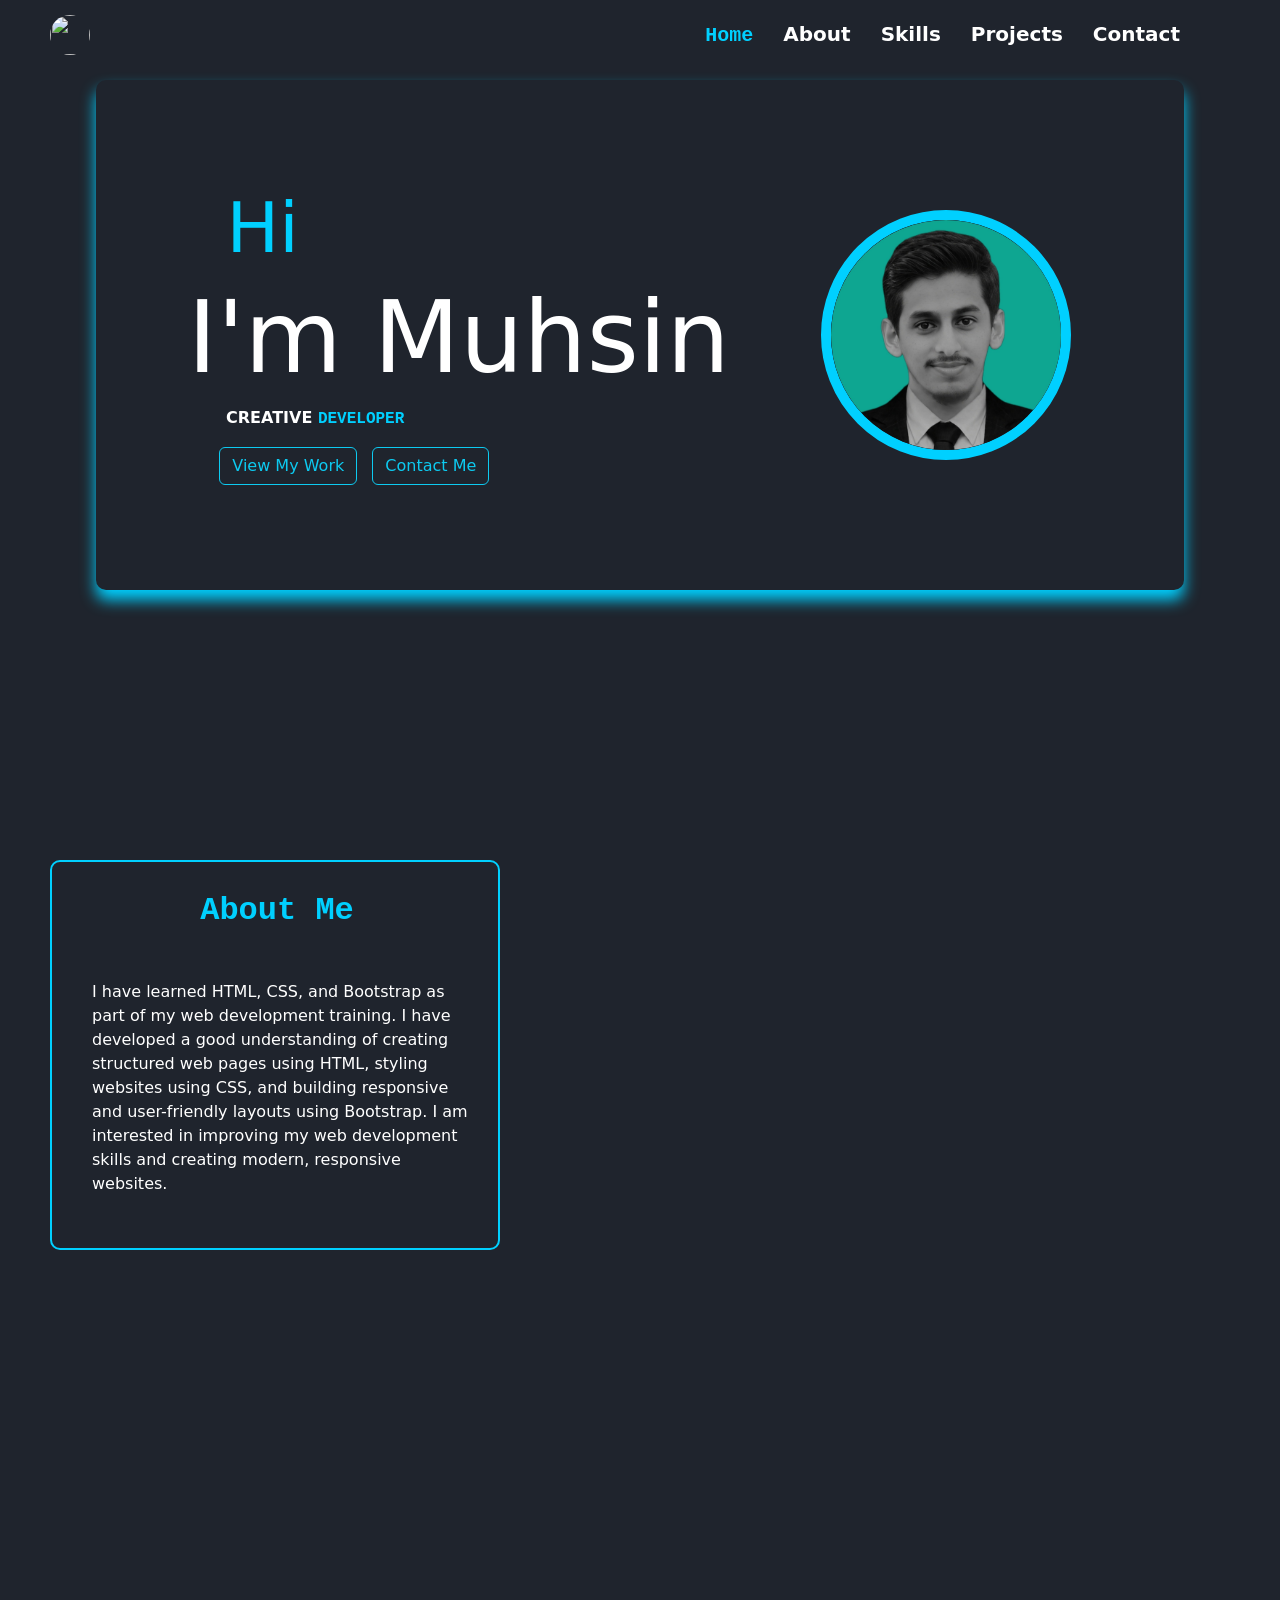
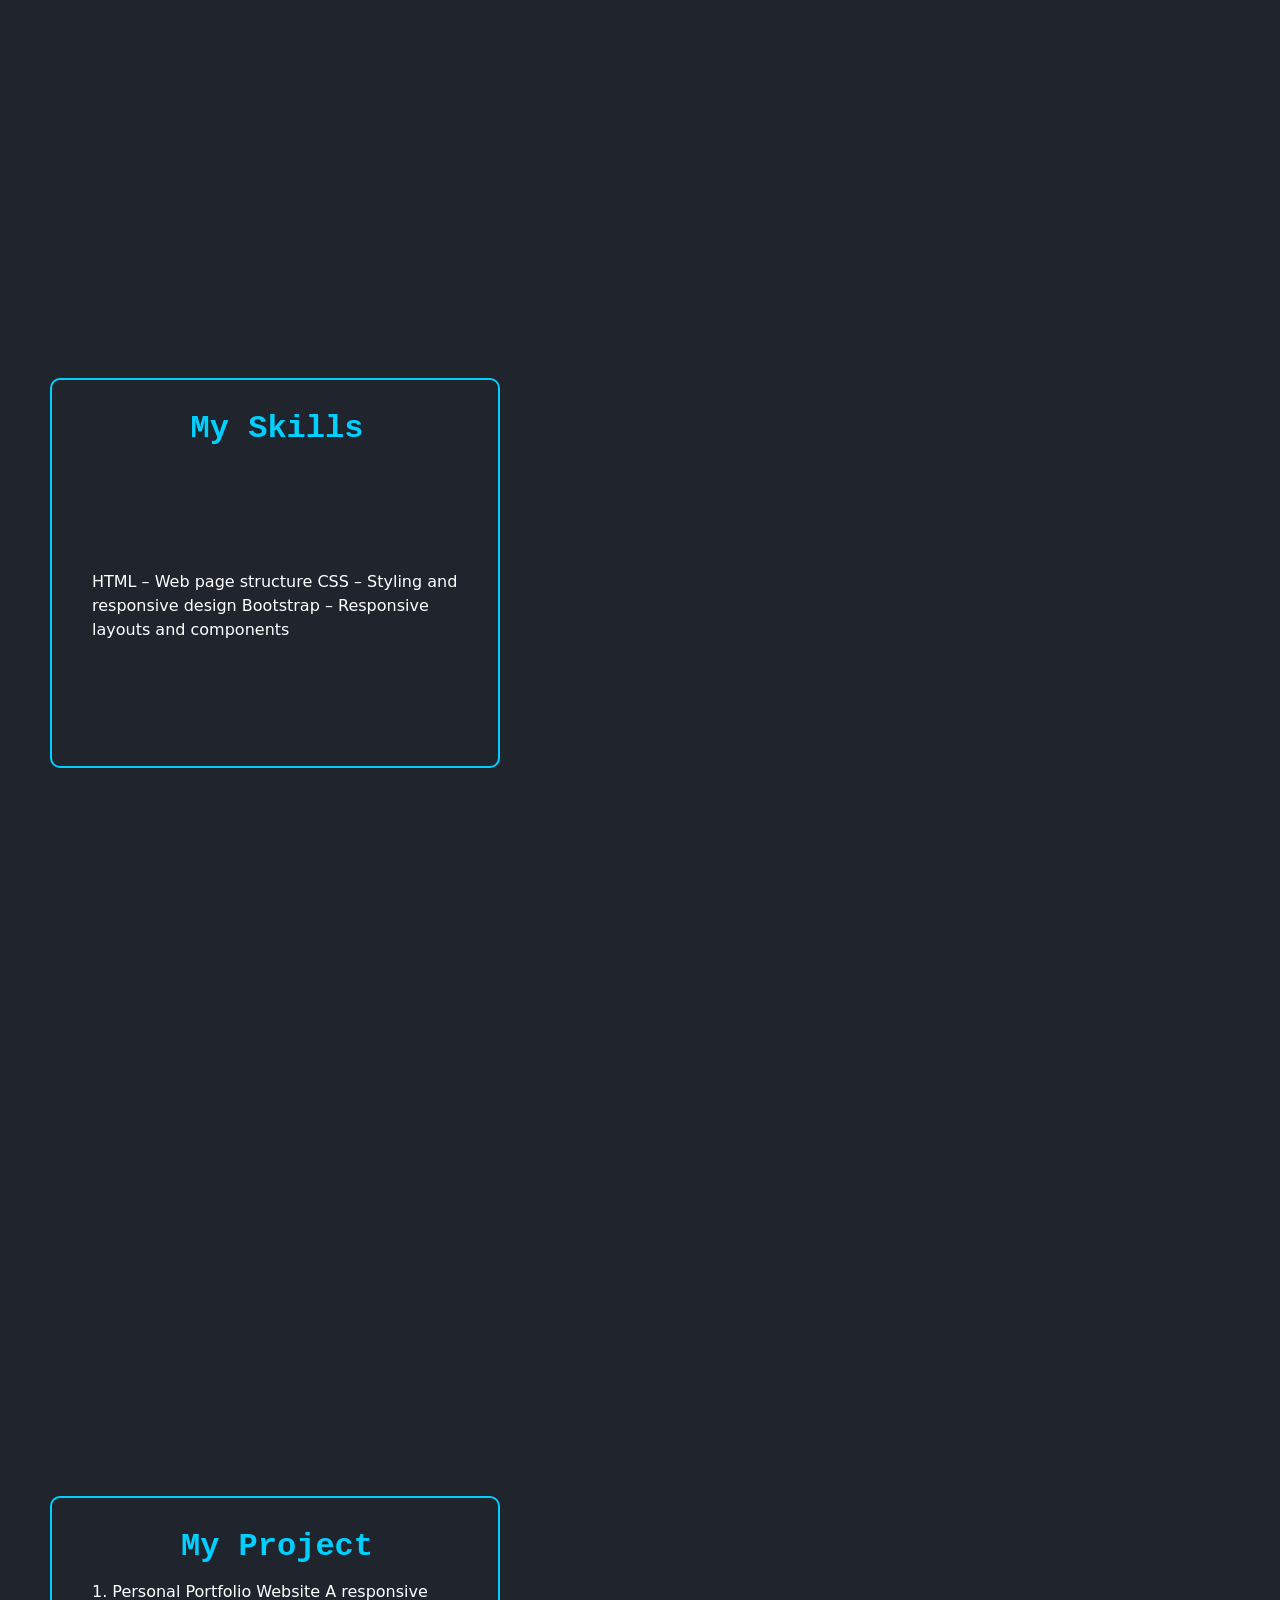
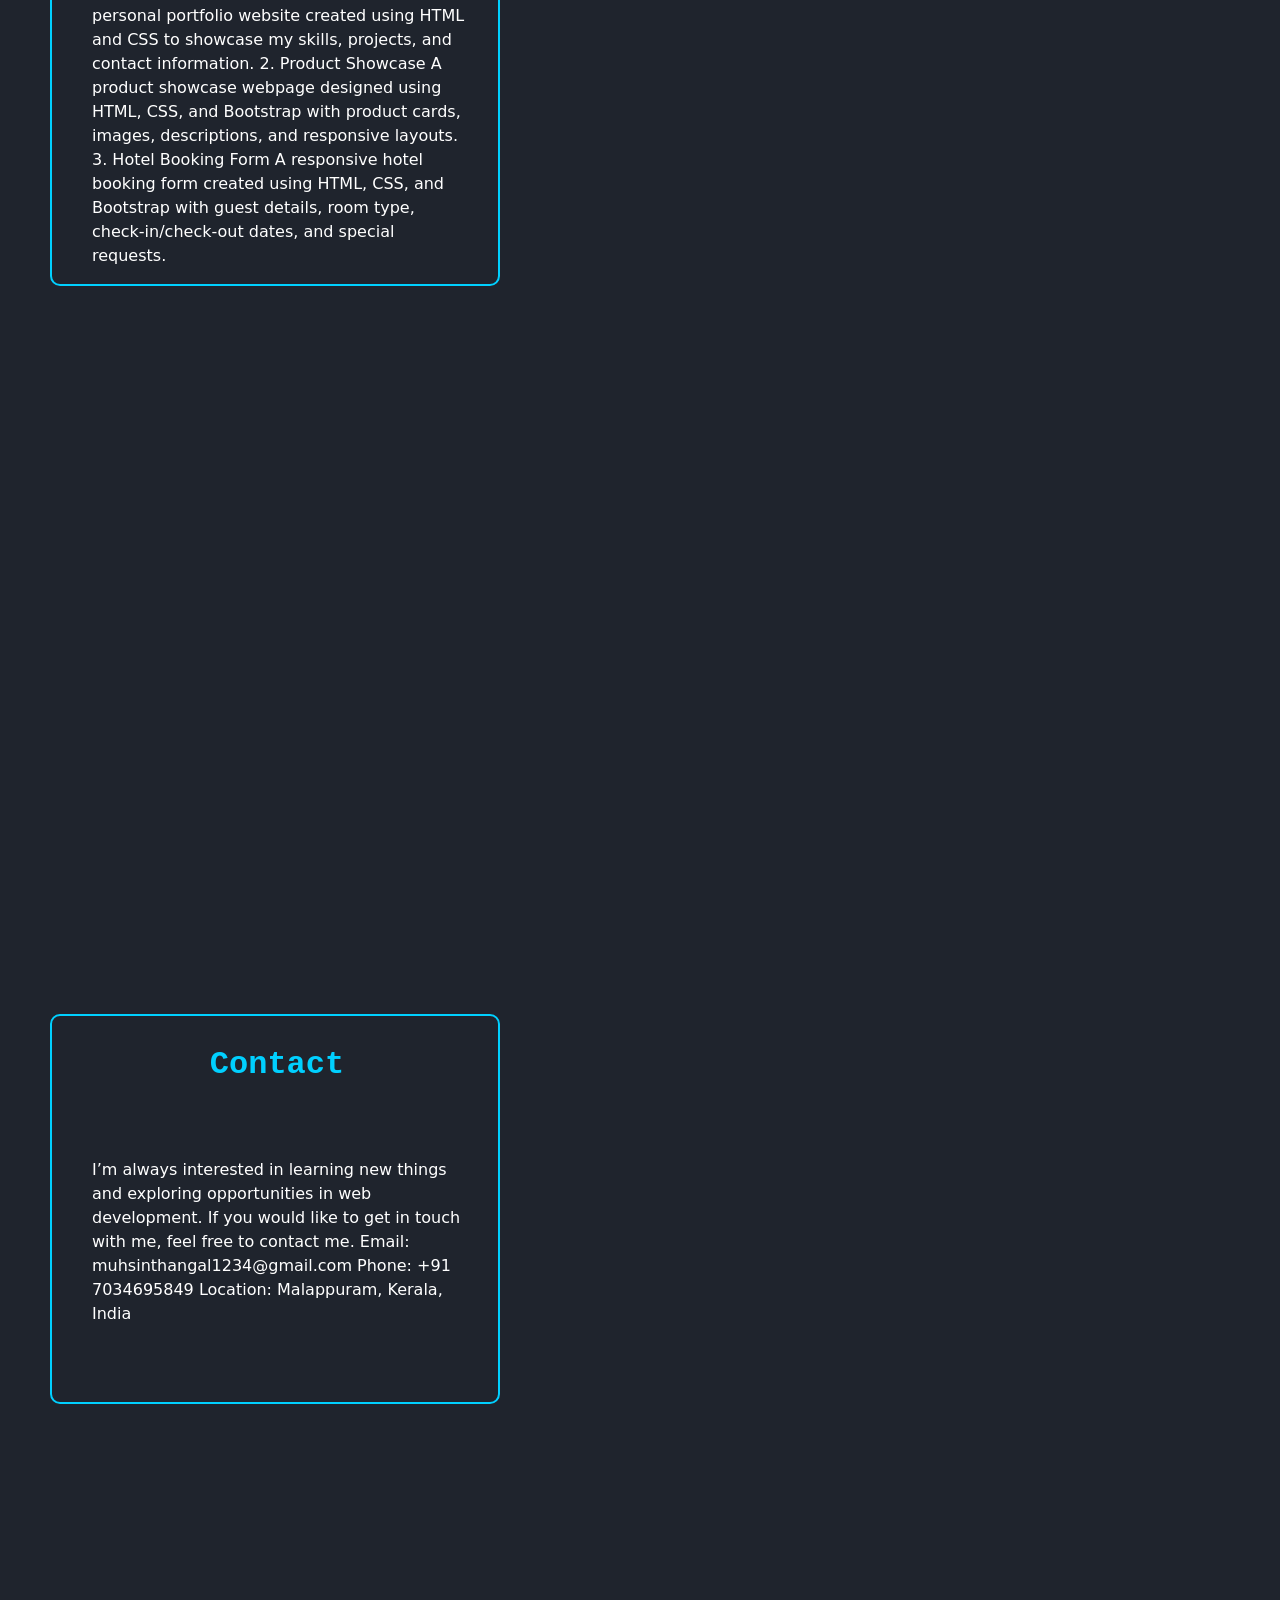
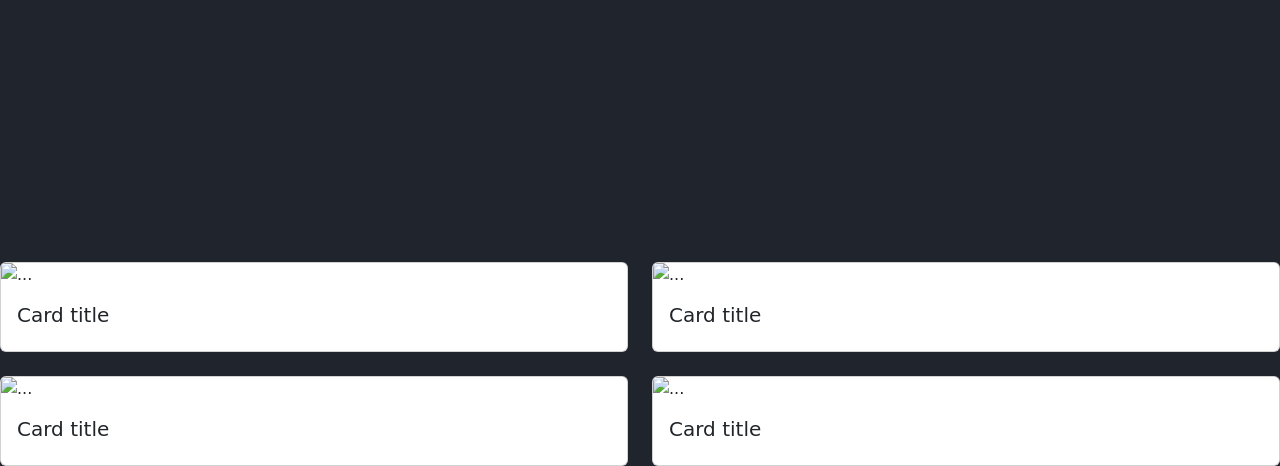
==== index.html @ 20ab4893 "Create index.html" ====
<!DOCTYPE html>
<html lang="en">

<head>
    <meta charset="UTF-8">
    <meta name="viewport" content="width=device-width, initial-scale=1.0">
    <title>Document</title>
    <link rel="stylesheet" href="PORTFOLIO 26.css">
    <link href="https://cdn.jsdelivr.net/npm/bootstrap@5.3.8/dist/css/bootstrap.min.css" rel="stylesheet"
        integrity="sha384-sRIl4kxILFvY47J16cr9ZwB07vP4J8+LH7qKQnuqkuIAvNWLzeN8tE5YBujZqJLB" crossorigin="anonymous">
    <script src="https://cdn.jsdelivr.net/npm/bootstrap@5.3.8/dist/js/bootstrap.bundle.min.js"
        integrity="sha384-FKyoEForCGlyvwx9Hj09JcYn3nv7wiPVlz7YYwJrWVcXK/BmnVDxM+D2scQbITxI"
        crossorigin="anonymous"></script>

</head>

<body style="background-color: #1F242D;">

    <section class="home_section" id="home">
        <!-- Button trigger modal -->
        <button type="button" class="menubar" data-bs-toggle="modal" data-bs-target="#exampleModal">
            <img src="[data-uri]"
                width="40" height="40px" alt="">
        </button>

        <!-- Modal -->
        <div class="modal fade" id="exampleModal" tabindex="-1" aria-labelledby="exampleModalLabel" aria-hidden="true">
            <div class="modal-dialog">
                <div class="modal-content">
                    <div class="modal-header">
                        <button type="button" class="btn-close" data-bs-dismiss="modal" aria-label="Close"></button>
                    </div>
                    <div class="modal-body" style="height: 400px;">
                        <a href="#home">Home</a>
                        <a href="#About">About</a>
                        <a href="#Skills">Skills</a>
                        <a href="#Projects">Projects</a>
                        <a href="#Contact">Contact</a>

                    </div>
                </div>
            </div>
        </div>

        <nav>
            <div class="nav_brand">
                <img src="https://encrypted-tbn0.gstatic.com/images?q=tbn:ANd9GcRqp934aogroH9WpytuQ5AkRPbLAJOIXRwgI_oncstaMw&s=10"
                    width="40" height="40" alt="">
            </div>
            <div class="nav_link">
                <a href="#home"><samp>Home</samp> </a>
                <a href="#About">About</a>
                <a href="#Skills">Skills</a>
                <a href="#Projects">Projects</a>
                <a href="#Contact">Contact</a>
            </div>
        </nav>

        <div class="home_inner">
            <div class="col-lg-8">
                <div class="Hi">
                    <h4>Hi</h4>
                </div>
                <div class="Title">

                    <h1 class="h1">I'm Muhsin</h1>
                    <!-- <p>CREATIVE DEVELOPER</p> -->
                </div>
                <div class="cretive_developer">
                    <p>CREATIVE <samp>DEVELOPER</samp></p>
                </div>

                <div class="home_buttons">
                    <button type="button" class="btn btn-outline-info">View My Work</button>
                    <button type="button" class="btn btn-outline-info" id="Contact">Contact Me</button>

                </div>
            </div>

            <div class="col-lg-4">
                <div class="photo">
                    <img src="zxc.jpg" alt="img">
                </div>
            </div>

        </div>
    </section>
    <section class="About_section" id="About">
        <div class="about_heading">
            <h2><samp>About Me</samp></h2>
            <p>I have learned HTML, CSS, and Bootstrap as part of my web development training. I have developed a good
                understanding of creating structured web pages using HTML, styling websites using CSS, and building
                responsive and user-friendly layouts using Bootstrap. I am interested in improving my web development
                skills
                and creating modern, responsive websites.</p>
        </div>

    </section>
    <section class="Skills_section" id="Skills">
        <div class="skills_heading">
            <h2><samp>My Skills</samp></h2>

            <p>
                HTML – Web page structure
                CSS – Styling and responsive design
                Bootstrap – Responsive layouts and components</p>
        </div>
    </section>
    <section class="Project_section" id="Projects">
        <div class="Project_heading">
            <h2><samp>My Project</samp></h2>
            <p>

                1. Personal Portfolio Website
                A responsive personal portfolio website created using HTML and CSS to showcase my skills, projects, and
                contact information.

                2. Product Showcase
                A product showcase webpage designed using HTML, CSS, and Bootstrap with product cards, images,
                descriptions, and responsive layouts.

                3. Hotel Booking Form
                A responsive hotel booking form created using HTML, CSS, and Bootstrap with guest details, room type,
                check-in/check-out dates, and special requests.</p>
        </div>
    </section>

    <section class="Contact_section" id="Contact">
        <div class="Contact_heading">
            <h2><samp>Contact</samp></h2>
            <p>
                I’m always interested in learning new things and exploring opportunities in web development. If you
                would
                like to get in touch with me, feel free to contact me.

                Email: muhsinthangal1234@gmail.com
                Phone: +91 7034695849
                Location: Malappuram, Kerala, India</p>
        </div>
    </section>
<div class="row row-cols-1 row-cols-md-2 g-4">
  <div class="col">
    <div class="card">
      <img src="https://encrypted-tbn0.gstatic.com/images?q=tbn:ANd9GcQPEn_qw2epaTNxsDqUZicv49lmovjsp2N-8PYtQrltMQ&s=10" width="40" class="card-img-top" alt="...">
      <div class="card-body">
        <h5 class="card-title">Card title</h5>
      </div>
    </div>
  </div>
  <div class="col">
    <div class="card">
      <img src="https://encrypted-tbn0.gstatic.com/images?q=tbn:ANd9GcS5_YfHGWyIp9hxgfp7OLAeVoSvW3764xwttlaMgOXoKg&s=10" class="card-img-top" alt="...">
      <div class="card-body">
        <h5 class="card-title">Card title</h5>
      </div>
    </div>
  </div>
  <div class="col">
    <div class="card">
      <img src="..." class="card-img-top" alt="...">
      <div class="card-body">
        <h5 class="card-title">Card title</h5>
      </div>
    </div>
  </div>
  <div class="col">
    <div class="card">
      <img src="..." class="card-img-top" alt="...">
      <div class="card-body">
        <h5 class="card-title">Card title</h5>
      </div>
    </div>
  </div>
</div>

    <script src="https://cdn.jsdelivr.net/npm/@popperjs/core@2.11.8/dist/umd/popper.min.js"
        integrity="sha384-I7E8VVD/ismYTF4hNIPjVp/Zjvgyol6VFvRkX/vR+Vc4jQkC+hVqc2pM8ODewa9r"
        crossorigin="anonymous"></script>
    <script src="https://cdn.jsdelivr.net/npm/bootstrap@5.3.8/dist/js/bootstrap.min.js"
        integrity="sha384-G/EV+4j2dNv+tEPo3++6LCgdCROaejBqfUeNjuKAiuXbjrxilcCdDz6ZAVfHWe1Y"
        crossorigin="anonymous"></script>
</body>

</html>
---- PORTFOLIO 26.css ----
* {
    /* margin: 0;
    padding: 0; */
    /* font-family: 'Trebuchet MS', 'Lucida Sans Unicode', 'Lucida Grande', 'Lucida Sans', Arial, sans-serif; */
}

body {}

/* ...............    Home       .................................... */
.home_section {
    width: 100%;
    height: auto;
    margin-top: 70px;
    display: flex;
    justify-content: center;

}

nav {
    display: flex;
    justify-content: right;
    width: 100%;
    height: 70px;
    position: fixed;
    top: 0;
    z-index: 1001;
    align-items: center;
}

.nav_brand {
    flex: 1;
    display: flex;
    justify-content: left;
    margin-left: 30px;
}

.nav_brand img {
    border-radius: 50%;
    margin-left: 20px;
}

.nav_link {
    flex: 2;
    display: flex;
    justify-content: right;
    gap: 30px;
    margin-right: 100px;
}

.nav_link a {
    font-size: 20px;
    font-weight: 600;
    text-decoration: none;
    color: #FFFFFF;
}

samp {
    color: #00d0ff;
}

.home_inner {
    width: 85%;
    height: 510px;
    margin-top: 10px;
    border-radius: 10px;
    box-shadow: 0 10px 15px #00d0ff;
    display: flex;
    justify-content: center;
    align-items: center;
    background-color: #1F242D;
}

.photo img {
    width: 250px;
    height: 250px;
    border: 10px solid #00d0ff;
    border-radius: 50%;
}

.Title {
    display: flex;
    justify-content: center;

}

.Hi {
    display: flex;
    margin-left: 18%;
    justify-content: left;
}

.Hi h4 {
    font-size: 70px;
    font-weight: 100px;
    color: #00d0ff;
}

.Title h1 {
    font-size: 100px;
    font-weight: 50px;
    color: #FFFFFF;

}

.cretive_developer {
    color: #FFFFFF;
    margin-left: 130px;
    font-weight: 600;
}

.home_buttons {
    margin-left: 17%;
}

.home_buttons button {
    margin-right: 10px;
}

.menubar {
    border: none;
    display: none;
}

@media screen and (max-width:768px) {
    .menubar {
        display: flex;
        position: fixed;
        top: 0;
        right: 0;
    }

    nav {
        display: none;
    }

    .modal-body {
        display: flex;
        flex-direction: column;
        justify-content: center;
        justify-content: space-evenly;
        align-items: center;

    }

    .modal-body a {
        display: block;
        font-size: 20px;
        font-weight: 600;
        text-decoration: none;
        color: blue;

    }

    .home_section {
        padding: 20px;
    }

    .home_inner {
        flex-direction: column;
        text-align: center;
        padding: 50px 20px;
    }

    .Title {
        font-size: 40px;
    }

    .photo {
        width: 80%;
        height: auto;
        margin: 20px;
    }

}

/* ................ About section........... */
.About_section {
    width: 100%;
    height: 1048PX;
    display: flex;
    justify-content: left;
    margin-top: 70px;
    margin-left: 0px;
}

.about_heading {
    width: 450px;
    height: 390px;
    margin-top: 200px;
    margin-left: 50px;
    border: 2px solid #00d0ff;
    border-radius: 10px;
    color: #FFFFFF;
}

.about_heading h2 {
    width: 450px;
    height: auto;
    font-size: 300;
    font-weight: 600;
    display: flex;
    justify-content: center;
    align-items: center;
    margin-top: 30px;
    margin-left: 0px;
}

.about_heading p {
    width: 380px;
    height: 300px;
    margin-left: 40px;
    margin-top: 30;
    display: flex;
    justify-content: center;
    align-items: center;

}



/* ..................skills............... */
.Skills_section {
    width: 100%;
    height: 1048PX;
    display: flex;
    justify-content: left;
    margin-top: 70px;
    margin-left: 0px;

}

.skills_heading {

    width: 450px;
    height: 390px;
    margin-top: 200px;
    margin-left: 50px;
    border: 2px solid #00d0ff;
    border-radius: 10px;
    color: #FFFFFF;

}

.skills_heading h2 {

    width: 450px;
    height: auto;
    font-size: 300;
    font-weight: 600;
    display: flex;
    justify-content: center;
    align-items: center;
    margin-top: 30px;
    margin-left: 0px;

}

.skills_heading p {
    width: 380px;
    height: 300px;
    margin-left: 40px;
    margin-top: 30;
    display: flex;
    justify-content: center;
    align-items: center;

}

/* .............project............ */
.Project_section {
    width: 100%;
    height: 1048PX;
    display: flex;
    justify-content: left;
    margin-top: 70px;
    margin-left: 0px;
}

.Project_heading {
    width: 450px;
    height: 390px;
    margin-top: 200px;
    margin-left: 50px;
    border: 2px solid #00d0ff;
    border-radius: 10px;
    color: #FFFFFF;

}

.Project_heading h2 {
    width: 450px;
    height: auto;
    font-size: 300;
    font-weight: 600;
    display: flex;
    justify-content: center;
    align-items: center;
    margin-top: 30px;
    margin-left: 0px;
}

.Project_heading p {
    width: 380px;
    height: 300px;
    margin-left: 40px;
    margin-top: 30;
    display: flex;
    justify-content: center;
    align-items: center;
}

/* ........................ contact..................... */
.Contact_section {
    width: 100%;
    height: 1048PX;
    display: flex;
    justify-content: left;
    margin-top: 70px;
    margin-left: 0px;

}

.Contact_heading {
    width: 450px;
    height: 390px;
    margin-top: 200px;
    margin-left: 50px;
    border: 2px solid #00d0ff;
    border-radius: 10px;
    color: #FFFFFF;


}

.Contact_heading h2 {
    width: 450px;
    height: auto;
    font-size: 300;
    font-weight: 600;
    display: flex;
    justify-content: center;
    align-items: center;
    margin-top: 30px;
    margin-left: 0px;
}

.Contact_heading p {
    width: 380px;
    height: 300px;
    margin-left: 40px;
    margin-top: 30;
    display: flex;
    justify-content: center;
    align-items: center;
}
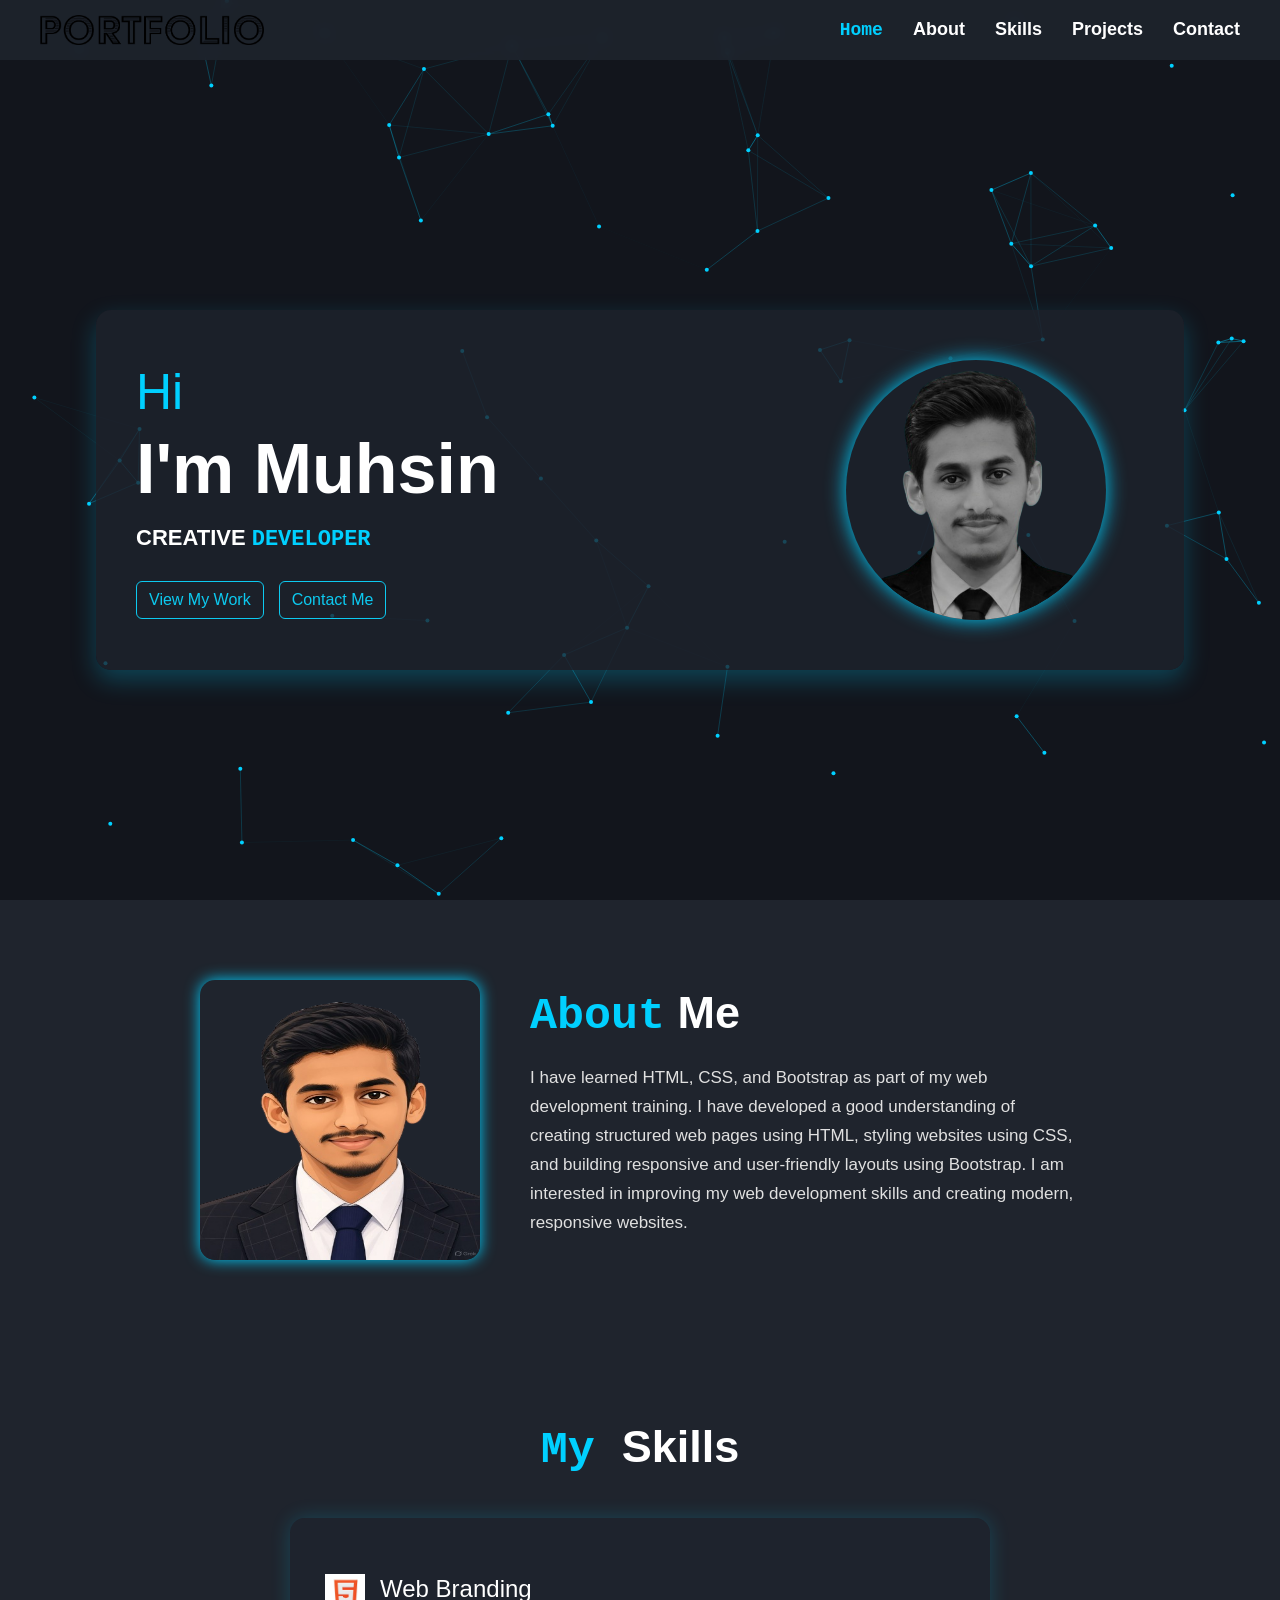
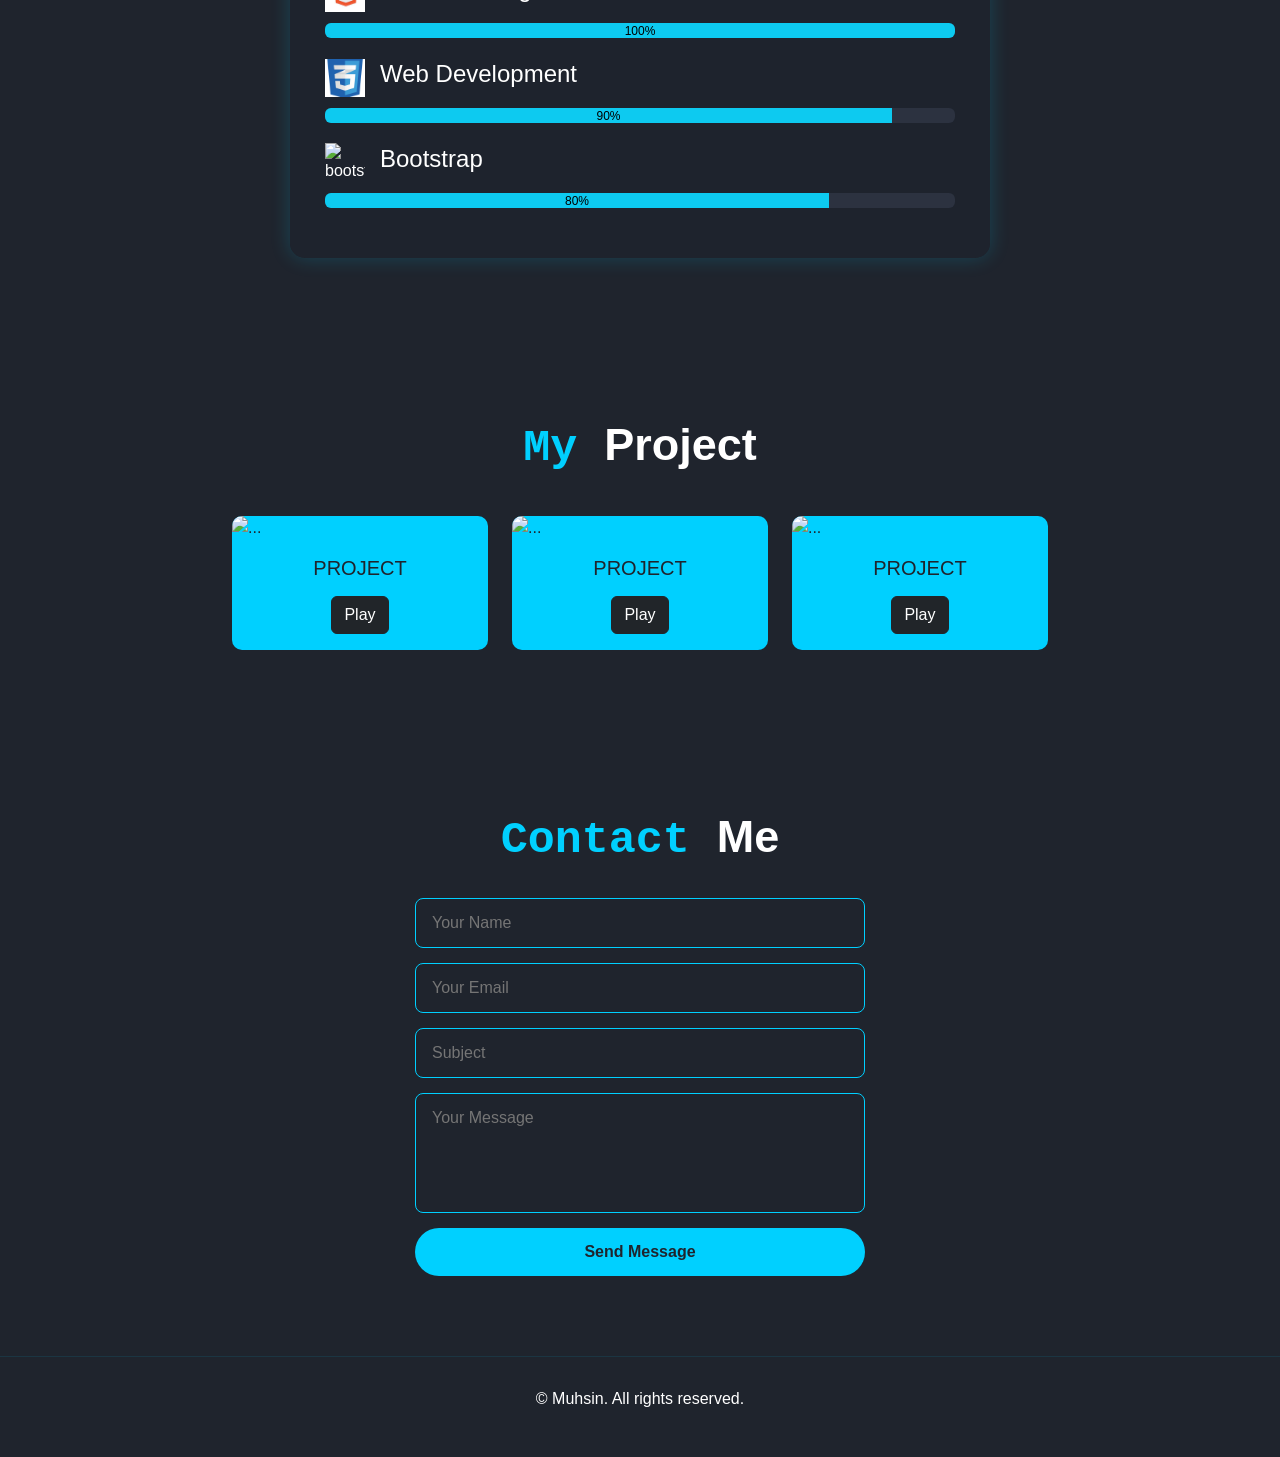
==== commit c45b19fb: "Update index.html" ====
--- a/index.html
+++ b/index.html
@@ -4,181 +4,270 @@
 <head>
     <meta charset="UTF-8">
     <meta name="viewport" content="width=device-width, initial-scale=1.0">
-    <title>Document</title>
-    <link rel="stylesheet" href="PORTFOLIO 26.css">
+    <title>Portfolio</title>
     <link href="https://cdn.jsdelivr.net/npm/bootstrap@5.3.8/dist/css/bootstrap.min.css" rel="stylesheet"
         integrity="sha384-sRIl4kxILFvY47J16cr9ZwB07vP4J8+LH7qKQnuqkuIAvNWLzeN8tE5YBujZqJLB" crossorigin="anonymous">
-    <script src="https://cdn.jsdelivr.net/npm/bootstrap@5.3.8/dist/js/bootstrap.bundle.min.js"
-        integrity="sha384-FKyoEForCGlyvwx9Hj09JcYn3nv7wiPVlz7YYwJrWVcXK/BmnVDxM+D2scQbITxI"
-        crossorigin="anonymous"></script>
-
+    <link rel="stylesheet" href="p.css">
 </head>
 
-<body style="background-color: #1F242D;">
-
+<body>
+
+    <!-- Cyber Background Canvas -->
+    <canvas id="plexusCanvas"></canvas>
+
+    <!-- Mobile Menu Button -->
+    <button type="button" class="menubar" data-bs-toggle="modal" data-bs-target="#exampleModal">
+        <img src="clipart773806.png" width="40" height="40px" alt="menu">
+    </button>
+
+    <!-- Mobile Menu Modal -->
+    <div class="modal fade" id="exampleModal" tabindex="-1" aria-labelledby="exampleModalLabel" aria-hidden="true">
+        <div class="modal-dialog">
+            <div class="modal-content">
+                <div class="modal-header">
+                    <button type="button" class="btn-close" data-bs-dismiss="modal" aria-label="Close"></button>
+                </div>
+                <div class="modal-body" style="height: 350px;">
+                    <a href="#home">Home</a>
+                    <a href="#About">About</a>
+                    <a href="#Skills">Skills</a>
+                    <a href="#Projects">Projects</a>
+                    <a href="#contact">Contact</a>
+                </div>
+            </div>
+        </div>
+    </div>
+
+    <!-- Desktop Navbar -->
+    <nav>
+        <div class="nav_brand">
+            <img src="pngfind.com-portfolio-png-6509774.png" alt="logo">
+        </div>
+        <div class="nav_link">
+            <a href="#home"><samp>Home</samp></a>
+            <a href="#About">About</a>
+            <a href="#Skills">Skills</a>
+            <a href="#Projects">Projects</a>
+            <a href="#contact">Contact</a>
+        </div>
+    </nav>
+
+    <!-- Home Section -->
     <section class="home_section" id="home">
-        <!-- Button trigger modal -->
-        <button type="button" class="menubar" data-bs-toggle="modal" data-bs-target="#exampleModal">
-            <img src="[data-uri]"
-                width="40" height="40px" alt="">
-        </button>
-
-        <!-- Modal -->
-        <div class="modal fade" id="exampleModal" tabindex="-1" aria-labelledby="exampleModalLabel" aria-hidden="true">
-            <div class="modal-dialog">
-                <div class="modal-content">
-                    <div class="modal-header">
-                        <button type="button" class="btn-close" data-bs-dismiss="modal" aria-label="Close"></button>
-                    </div>
-                    <div class="modal-body" style="height: 400px;">
-                        <a href="#home">Home</a>
-                        <a href="#About">About</a>
-                        <a href="#Skills">Skills</a>
-                        <a href="#Projects">Projects</a>
-                        <a href="#Contact">Contact</a>
-
-                    </div>
-                </div>
-            </div>
-        </div>
-
-        <nav>
-            <div class="nav_brand">
-                <img src="https://encrypted-tbn0.gstatic.com/images?q=tbn:ANd9GcRqp934aogroH9WpytuQ5AkRPbLAJOIXRwgI_oncstaMw&s=10"
-                    width="40" height="40" alt="">
-            </div>
-            <div class="nav_link">
-                <a href="#home"><samp>Home</samp> </a>
-                <a href="#About">About</a>
-                <a href="#Skills">Skills</a>
-                <a href="#Projects">Projects</a>
-                <a href="#Contact">Contact</a>
-            </div>
-        </nav>
-
         <div class="home_inner">
             <div class="col-lg-8">
                 <div class="Hi">
                     <h4>Hi</h4>
                 </div>
                 <div class="Title">
-
                     <h1 class="h1">I'm Muhsin</h1>
-                    <!-- <p>CREATIVE DEVELOPER</p> -->
                 </div>
                 <div class="cretive_developer">
                     <p>CREATIVE <samp>DEVELOPER</samp></p>
                 </div>
-
                 <div class="home_buttons">
-                    <button type="button" class="btn btn-outline-info">View My Work</button>
-                    <button type="button" class="btn btn-outline-info" id="Contact">Contact Me</button>
-
+                    <a href="#Projects" class="btn btn-outline-info">View My Work</a>
+                    <a href="#contact" class="btn btn-outline-info">Contact Me</a>
                 </div>
             </div>
 
             <div class="col-lg-4">
                 <div class="photo">
-                    <img src="zxc.jpg" alt="img">
-                </div>
-            </div>
-
-        </div>
-    </section>
+                    <img src="photo_2026-08-11_11-50-08-removebg-preview.png" img">
+                </div>
+            </div>
+        </div>
+    </section>
+
+    <!-- About Section -->
     <section class="About_section" id="About">
-        <div class="about_heading">
-            <h2><samp>About Me</samp></h2>
-            <p>I have learned HTML, CSS, and Bootstrap as part of my web development training. I have developed a good
-                understanding of creating structured web pages using HTML, styling websites using CSS, and building
-                responsive and user-friendly layouts using Bootstrap. I am interested in improving my web development
-                skills
-                and creating modern, responsive websites.</p>
-        </div>
-
-    </section>
+        <img src="photo_2026-09-25_22-56-24-removebg-preview(1).png" alt="about">
+        <div class="about_inner">
+            <div class="about_heading">
+                <h2><samp>About</samp> Me</h2>
+                <p>I have learned HTML, CSS, and Bootstrap as part of my web development training. I have developed a
+                    good understanding of creating structured web pages using HTML, styling websites using CSS, and
+                    building
+                    responsive and user-friendly layouts using Bootstrap. I am interested in improving my web
+                    development skills and creating modern, responsive websites.</p>
+            </div>
+        </div>
+    </section>
+
+    <!-- Skills Section -->
     <section class="Skills_section" id="Skills">
-        <div class="skills_heading">
-            <h2><samp>My Skills</samp></h2>
-
-            <p>
-                HTML – Web page structure
-                CSS – Styling and responsive design
-                Bootstrap – Responsive layouts and components</p>
-        </div>
-    </section>
+        <div class="skills_title">
+            <h2><samp><b>My </b></samp><b>Skills</b></h2>
+        </div>
+
+        <div class="skills_box">
+            <div class="html_image">
+                <img src="[data-uri]"
+                    alt="html">
+                <h4>Web Branding</h4>
+            </div>
+            <div class="progress">
+                <div class="progress-bar text-bg-info" style="width: 100%">100%</div>
+            </div>
+
+            <div class="css_image">
+                <img src="[data-uri]"
+                    alt="css">
+                <h4>Web Development</h4>
+            </div>
+            <div class="progress">
+                <div class="progress-bar text-bg-info" style="width: 90%">90%</div>
+            </div>
+
+            <div class="bootstrap_image">
+                <img src="https://encrypted-tbn0.gstatic.com/images?q=tbn:ANd9GcQUWeTuwY5F-3SnX0qXSu_aid7igrqhfNunXUr9fjFSVg&s=10"
+                    alt="bootstrap">
+                <h4>Bootstrap</h4>
+            </div>
+            <div class="progress">
+                <div class="progress-bar text-bg-info" style="width: 80%">80%</div>
+            </div>
+        </div>
+    </section>
+
+    <!-- Projects Section -->
     <section class="Project_section" id="Projects">
-        <div class="Project_heading">
-            <h2><samp>My Project</samp></h2>
-            <p>
-
-                1. Personal Portfolio Website
-                A responsive personal portfolio website created using HTML and CSS to showcase my skills, projects, and
-                contact information.
-
-                2. Product Showcase
-                A product showcase webpage designed using HTML, CSS, and Bootstrap with product cards, images,
-                descriptions, and responsive layouts.
-
-                3. Hotel Booking Form
-                A responsive hotel booking form created using HTML, CSS, and Bootstrap with guest details, room type,
-                check-in/check-out dates, and special requests.</p>
-        </div>
-    </section>
-
-    <section class="Contact_section" id="Contact">
+        <div class="project_title">
+            <h2><samp>My </samp>Project</h2>
+        </div>
+        <div class="project_cards">
+            <div class="row row-cols-1 row-cols-md-3 g-4">
+                <div class="col d-flex justify-content-center">
+                    <div class="card" style="width: 16rem;">
+                        <img src="https://img.magnific.com/free-vector/abstract-grunge-style-coming-soon-with-black-splatter_1017-26690.jpg"
+                            class="card-img-top" alt="...">
+                        <div class="card-body text-center">
+                            <h5 class="card-title">PROJECT</h5>
+                            <a href="#" class="btn btn-dark mt-2">Play</a>
+                        </div>
+                    </div>
+                </div>
+                <div class="col d-flex justify-content-center">
+                    <div class="card" style="width: 16rem;">
+                        <img src="https://img.magnific.com/free-vector/abstract-grunge-style-coming-soon-with-black-splatter_1017-26690.jpg"
+                            class="card-img-top" alt="...">
+                        <div class="card-body text-center">
+                            <h5 class="card-title">PROJECT</h5>
+                            <a href="#" class="btn btn-dark mt-2">Play</a>
+                        </div>
+                    </div>
+                </div>
+                <div class="col d-flex justify-content-center">
+                    <div class="card" style="width: 16rem;">
+                        <img src="https://img.magnific.com/free-vector/abstract-grunge-style-coming-soon-with-black-splatter_1017-26690.jpg"
+                            class="card-img-top" alt="...">
+                        <div class="card-body text-center">
+                            <h5 class="card-title">PROJECT</h5>
+                            <a href="#" class="btn btn-dark mt-2">Play</a>
+                        </div>
+                    </div>
+                </div>
+            </div>
+        </div>
+    </section>
+
+    <!-- Contact Section -->
+    <section class="Contact_section" id="contact">
         <div class="Contact_heading">
-            <h2><samp>Contact</samp></h2>
-            <p>
-                I’m always interested in learning new things and exploring opportunities in web development. If you
-                would
-                like to get in touch with me, feel free to contact me.
-
-                Email: muhsinthangal1234@gmail.com
-                Phone: +91 7034695849
-                Location: Malappuram, Kerala, India</p>
-        </div>
-    </section>
-<div class="row row-cols-1 row-cols-md-2 g-4">
-  <div class="col">
-    <div class="card">
-      <img src="https://encrypted-tbn0.gstatic.com/images?q=tbn:ANd9GcQPEn_qw2epaTNxsDqUZicv49lmovjsp2N-8PYtQrltMQ&s=10" width="40" class="card-img-top" alt="...">
-      <div class="card-body">
-        <h5 class="card-title">Card title</h5>
-      </div>
-    </div>
-  </div>
-  <div class="col">
-    <div class="card">
-      <img src="https://encrypted-tbn0.gstatic.com/images?q=tbn:ANd9GcS5_YfHGWyIp9hxgfp7OLAeVoSvW3764xwttlaMgOXoKg&s=10" class="card-img-top" alt="...">
-      <div class="card-body">
-        <h5 class="card-title">Card title</h5>
-      </div>
-    </div>
-  </div>
-  <div class="col">
-    <div class="card">
-      <img src="..." class="card-img-top" alt="...">
-      <div class="card-body">
-        <h5 class="card-title">Card title</h5>
-      </div>
-    </div>
-  </div>
-  <div class="col">
-    <div class="card">
-      <img src="..." class="card-img-top" alt="...">
-      <div class="card-body">
-        <h5 class="card-title">Card title</h5>
-      </div>
-    </div>
-  </div>
-</div>
-
-    <script src="https://cdn.jsdelivr.net/npm/@popperjs/core@2.11.8/dist/umd/popper.min.js"
-        integrity="sha384-I7E8VVD/ismYTF4hNIPjVp/Zjvgyol6VFvRkX/vR+Vc4jQkC+hVqc2pM8ODewa9r"
+            <h2><samp><b>Contact</b> </samp><b>Me</b></h2>
+            <form class="contact_form_box">
+                <input type="text" placeholder="Your Name" required>
+                <input type="email" placeholder="Your Email" required>
+                <input type="text" placeholder="Subject" required>
+                <textarea placeholder="Your Message" required></textarea>
+                <button type="submit">Send Message</button>
+            </form>
+        </div>
+    </section>
+
+    <!-- Footer -->
+    <section class="footer">
+        <p>© Muhsin. All rights reserved.</p>
+    </section>
+
+    <!-- Bootstrap Bundle JS -->
+    <script src="https://cdn.jsdelivr.net/npm/bootstrap@5.3.8/dist/js/bootstrap.bundle.min.js"
+        integrity="sha384-FKyoEForCGlyvwx9Hj09JcYn3nv7wiPVlz7YYwJrWVcXK/BmnVDxM+D2scQbITxI"
         crossorigin="anonymous"></script>
-    <script src="https://cdn.jsdelivr.net/npm/bootstrap@5.3.8/dist/js/bootstrap.min.js"
-        integrity="sha384-G/EV+4j2dNv+tEPo3++6LCgdCROaejBqfUeNjuKAiuXbjrxilcCdDz6ZAVfHWe1Y"
-        crossorigin="anonymous"></script>
+
+    <!-- Canvas Animation Script -->
+    <script>
+        const canvas = document.getElementById('plexusCanvas');
+        const ctx = canvas.getContext('2d');
+
+        function resizeCanvas() {
+            canvas.width = window.innerWidth;
+            canvas.height = window.innerHeight;
+        }
+        resizeCanvas();
+        window.addEventListener('resize', resizeCanvas);
+
+        const particles = [];
+        const particleCount = 80;
+
+        class Particle {
+            constructor() {
+                this.x = Math.random() * canvas.width;
+                this.y = Math.random() * canvas.height;
+                this.vx = (Math.random() - 0.5) * 0.8;
+                this.vy = (Math.random() - 0.5) * 0.8;
+                this.radius = 2;
+            }
+
+            draw() {
+                ctx.beginPath();
+                ctx.arc(this.x, this.y, this.radius, 0, Math.PI * 2);
+                ctx.fillStyle = '#00d0ff';
+                ctx.fill();
+            }
+
+            update() {
+                this.x += this.vx;
+                this.y += this.vy;
+
+                if (this.x < 0 || this.x > canvas.width) this.vx = -this.vx;
+                if (this.y < 0 || this.y > canvas.height) this.vy = -this.vy;
+            }
+        }
+
+        for (let i = 0; i < particleCount; i++) {
+            particles.push(new Particle());
+        }
+
+        function animate() {
+            ctx.clearRect(0, 0, canvas.width, canvas.height);
+
+            particles.forEach(p => {
+                p.update();
+                p.draw();
+            });
+
+            for (let i = 0; i < particles.length; i++) {
+                for (let j = i + 1; j < particles.length; j++) {
+                    const dx = particles[i].x - particles[j].x;
+                    const dy = particles[i].y - particles[j].y;
+                    const distance = Math.sqrt(dx * dx + dy * dy);
+
+                    if (distance < 120) {
+                        ctx.beginPath();
+                        ctx.moveTo(particles[i].x, particles[i].y);
+                        ctx.lineTo(particles[j].x, particles[j].y);
+                        ctx.strokeStyle = `rgba(0, 208, 255, ${1 - distance / 120})`;
+                        ctx.lineWidth = 0.5;
+                        ctx.stroke();
+                    }
+                }
+            }
+            requestAnimationFrame(animate);
+        }
+
+        animate();
+    </script>
 </body>
 
 </html>
--- a/p.css
+++ b/p.css
@@ -0,0 +1,405 @@
+* {
+    margin: 0;
+    padding: 0;
+    box-sizing: border-box;
+}
+
+html {
+    scroll-behavior: smooth;
+}
+
+body {
+    background-color: #1F242D;
+    color: #FFFFFF;
+    font-family: sans-serif;
+    overflow-x: hidden;
+}
+
+/* Background Canvas */
+#plexusCanvas {
+    position: fixed;
+    top: 0;
+    left: 0;
+    width: 100%;
+    height: 100%;
+    z-index: -1;
+    pointer-events: none;
+    background: #12151c;
+}
+
+samp {
+    color: #00d0ff;
+}
+
+/* --- Navigation --- */
+nav {
+    display: flex;
+    justify-content: space-between;
+    width: 100%;
+    height: 60px;
+    position: fixed;
+    top: 0;
+    left: 0;
+    z-index: 1001;
+    align-items: center;
+    background-color: rgba(31, 36, 45, 0.9);
+    padding: 0 40px;
+    backdrop-filter: blur(5px);
+}
+
+.nav_brand img {
+    height: 30px;
+}
+
+.nav_link {
+    display: flex;
+    gap: 30px;
+}
+
+.nav_link a {
+    font-size: 18px;
+    font-weight: 600;
+    text-decoration: none;
+    color: #FFFFFF;
+    transition: 0.3s;
+}
+
+.nav_link a:hover {
+    color: #00d0ff;
+}
+
+.menubar {
+    display: none;
+    background: transparent;
+    border: none;
+}
+
+/* --- Home Section --- */
+.home_section {
+    width: 100%;
+    min-height: 100vh;
+    display: flex;
+    justify-content: center;
+    align-items: center;
+    padding-top: 80px;
+}
+
+.home_inner {
+    width: 85%;
+    max-width: 1100px;
+    padding: 50px 40px;
+    border-radius: 15px;
+    box-shadow: 0 10px 25px rgba(0, 208, 255, 0.25);
+    background-color: rgba(31, 36, 45, 0.8);
+    display: flex;
+    justify-content: space-between;
+    align-items: center;
+}
+
+.Hi h4 {
+    font-size: 50px;
+    color: #00d0ff;
+    margin-bottom: 5px;
+}
+
+.Title h1 {
+    font-size: 70px;
+    font-weight: bold;
+    color: #FFFFFF;
+    margin-bottom: 10px;
+}
+
+.cretive_developer {
+    font-size: 22px;
+    font-weight: 600;
+    margin-bottom: 25px;
+}
+
+.home_buttons {
+    display: flex;
+    gap: 15px;
+}
+
+.photo {
+    display: flex;
+    justify-content: center;
+}
+
+.photo img {
+    width: 260px;
+    height: 260px;
+    border-radius: 50%;
+    box-shadow: 0 0 20px #00d0ff;
+    object-fit: cover;
+    transition: 0.4s;
+}
+
+.photo img:hover {
+    transform: scale(1.05);
+}
+
+/* --- About Section --- */
+.About_section {
+    width: 100%;
+    padding: 80px 20px;
+    display: flex;
+    justify-content: center;
+    align-items: center;
+    gap: 50px;
+}
+
+.About_section img {
+    width: 280px;
+    height: 280px;
+    border-radius: 15px;
+    box-shadow: 0 0 15px #00d0ff;
+
+}
+
+.about_heading {
+    max-width: 550px;
+}
+
+.about_heading h2 {
+    font-size: 45px;
+    font-weight: bold;
+    margin-bottom: 20px;
+}
+
+.about_heading p {
+    font-size: 17px;
+    line-height: 1.7;
+    color: #e0e0e0;
+}
+
+/* --- Skills Section --- */
+.Skills_section {
+    width: 100%;
+    padding: 80px 20px;
+}
+
+.skills_title {
+    text-align: center;
+    margin-bottom: 40px;
+}
+
+.skills_title h2 {
+    font-size: 45px;
+    font-weight: bold;
+}
+
+.skills_box {
+    max-width: 700px;
+    margin: 0 auto;
+    padding: 35px;
+    border-radius: 15px;
+    box-shadow: 0 0 20px rgba(0, 208, 255, 0.2);
+    background-color: rgba(31, 36, 45, 0.8);
+}
+
+.html_image, .css_image, .bootstrap_image {
+    display: flex;
+    align-items: center;
+    gap: 15px;
+    margin-top: 20px;
+}
+
+.Skills_section img {
+    width: 40px;
+    height: 40px;
+    object-fit: contain;
+}
+
+.progress {
+    height: 15px;
+    margin-top: 10px;
+    margin-bottom: 15px;
+    background-color: #2c3240;
+}
+
+/* --- Project Section --- */
+.Project_section {
+    width: 100%;
+    padding: 80px 20px;
+}
+
+.project_title {
+    text-align: center;
+    margin-bottom: 40px;
+}
+
+.project_title h2 {
+    font-size: 45px;
+    font-weight: bold;
+}
+
+.project_cards {
+    display: flex;
+    justify-content: center;
+}
+
+.project_cards .card {
+    background-color: #00d0ff;
+    border: none;
+    border-radius: 10px;
+    overflow: hidden;
+    color: #1F242D;
+}
+
+/* --- Contact Section --- */
+.Contact_section {
+    width: 100%;
+    padding: 80px 20px;
+    display: flex;
+    flex-direction: column;
+    align-items: center;
+}
+
+.Contact_heading {
+    text-align: center;
+    width: 100%;
+}
+
+.Contact_heading h2 {
+    font-size: 45px;
+    font-weight: bold;
+    margin-bottom: 30px;
+}
+
+.contact_form_box {
+    display: flex;
+    flex-direction: column;
+    gap: 15px;
+    max-width: 450px;
+    width: 100%;
+    margin: 0 auto;
+}
+
+.contact_form_box input,
+.contact_form_box textarea {
+    width: 100%;
+    padding: 12px 16px;
+    border: 1px solid #00d0ff;
+    border-radius: 8px;
+    font-size: 16px;
+    color: #FFFFFF;
+    background-color: #1F242D;
+    outline: none;
+}
+
+.contact_form_box textarea {
+    height: 120px;
+    resize: none;
+}
+
+.contact_form_box button {
+    padding: 12px;
+    border: none;
+    border-radius: 25px;
+    background: #00d0ff;
+    color: #1F242D;
+    font-size: 16px;
+    font-weight: bold;
+    cursor: pointer;
+    transition: 0.3s;
+}
+
+.contact_form_box button:hover {
+    background: #00b0d8;
+}
+
+/* --- Footer --- */
+.footer {
+    padding: 30px 0;
+    text-align: center;
+    border-top: 1px solid rgba(0, 208, 255, 0.1);
+}
+
+/* ===================================================
+   MOBILE RESPONSIVE (Phone Screen Fixes)
+   =================================================== */
+@media screen and (max-width: 768px) {
+    nav {
+        display: none;
+    }
+
+    .menubar {
+        display: block;
+        position: fixed;
+        top: 15px;
+        right: 15px;
+        z-index: 1002;
+    }
+
+    .modal-body {
+        display: flex;
+        flex-direction: column;
+        justify-content: space-evenly;
+        align-items: center;
+        background-color: #1F242D;
+    }
+
+    .modal-body a {
+        font-size: 20px;
+        font-weight: 600;
+        color: #FFFFFF;
+        text-decoration: none;
+    }
+
+    .home_section {
+        min-height: auto;
+        padding-top: 70px;
+    }
+
+    .home_inner {
+        flex-direction: column-reverse;
+        text-align: center;
+        padding: 35px 20px;
+        width: 92%;
+    }
+
+    .Hi h4 {
+        font-size: 35px;
+    }
+
+    .Title h1 {
+        font-size: 42px;
+    }
+
+    .cretive_developer {
+        font-size: 15px;
+    }
+
+    .home_buttons {
+        justify-content: center;
+    }
+
+    .photo img {
+        width: 180px;
+        height: 180px;
+        margin-bottom: 25px;
+    }
+
+    .About_section {
+        flex-direction: column;
+        padding: 50px 20px;
+        text-align: center;
+    }
+
+    .About_section img {
+        width: 200px;
+        height: 220px;
+    }
+
+    .about_heading h2,
+    .skills_title h2,
+    .project_title h2,
+    .Contact_heading h2 {
+        font-size: 32px;
+    }
+
+    .project_cards .row {
+        justify-content: center;
+        gap: 20px;
+    }
+}
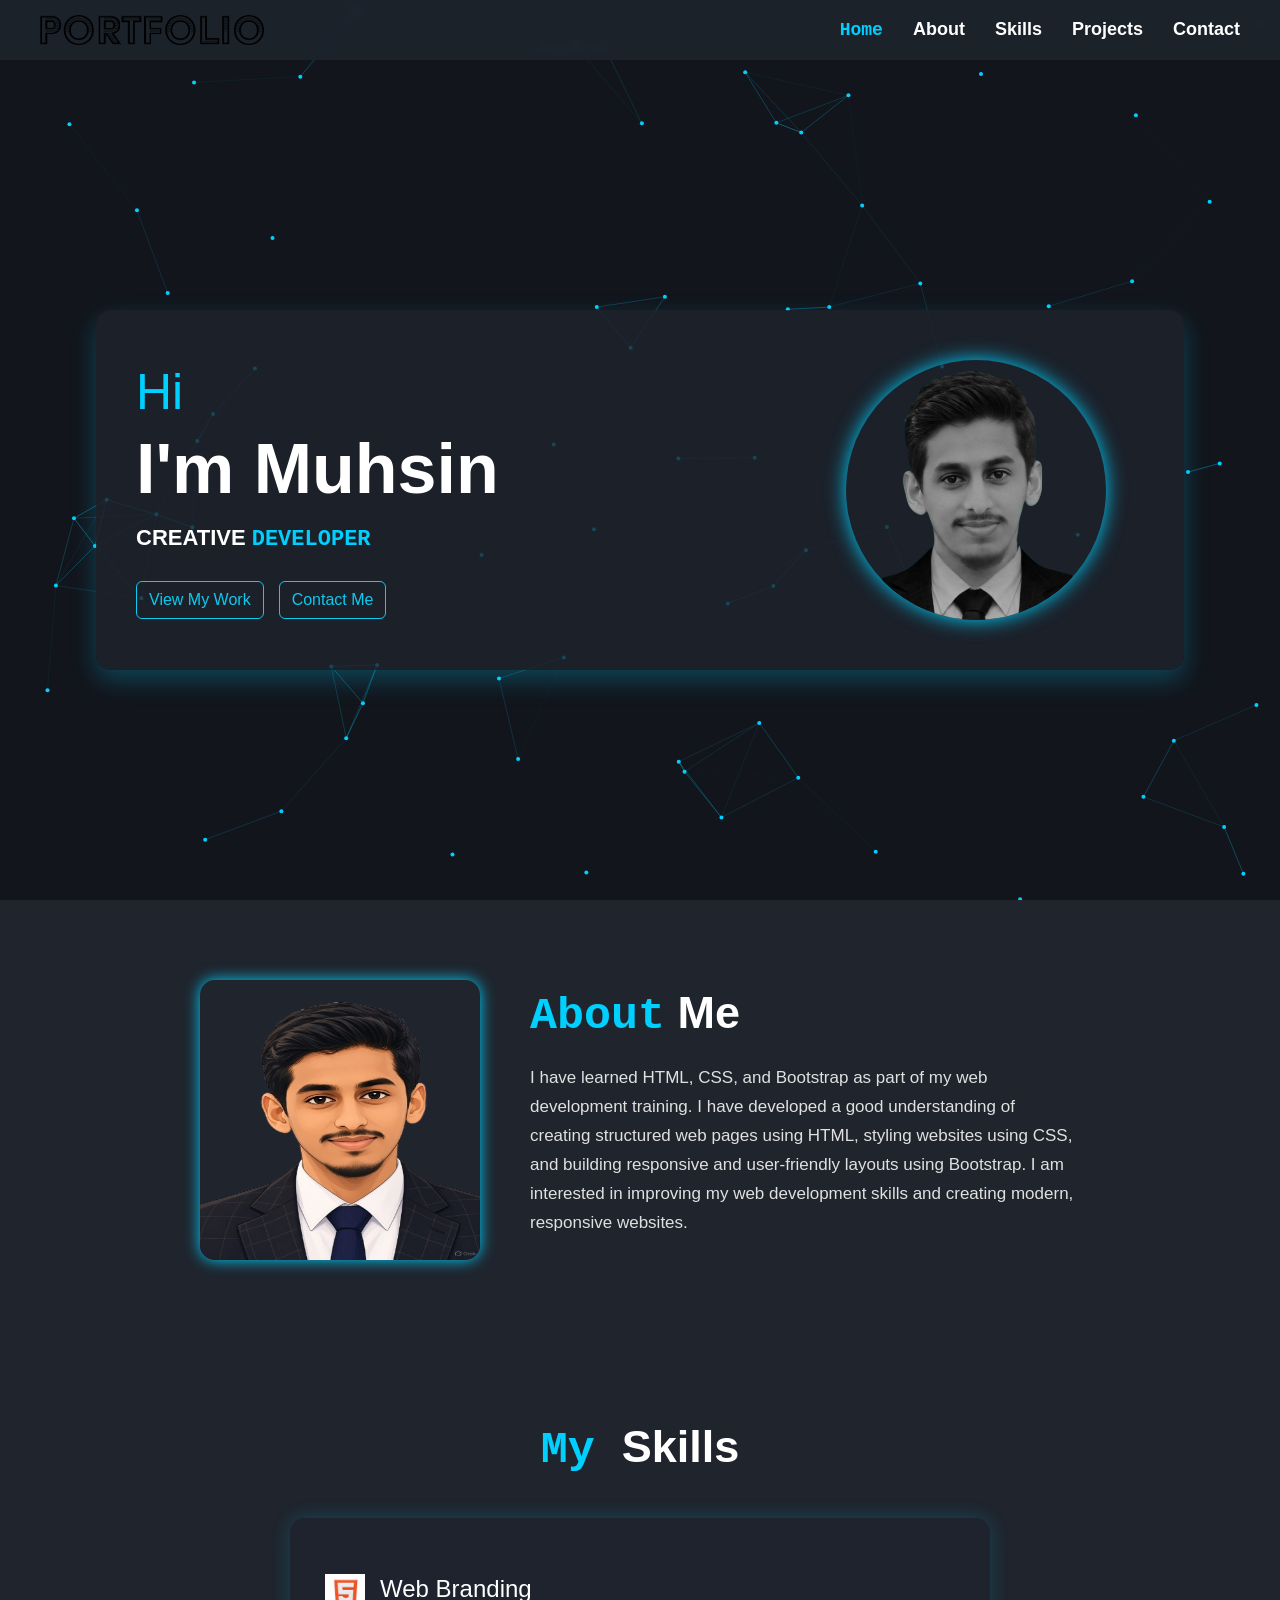
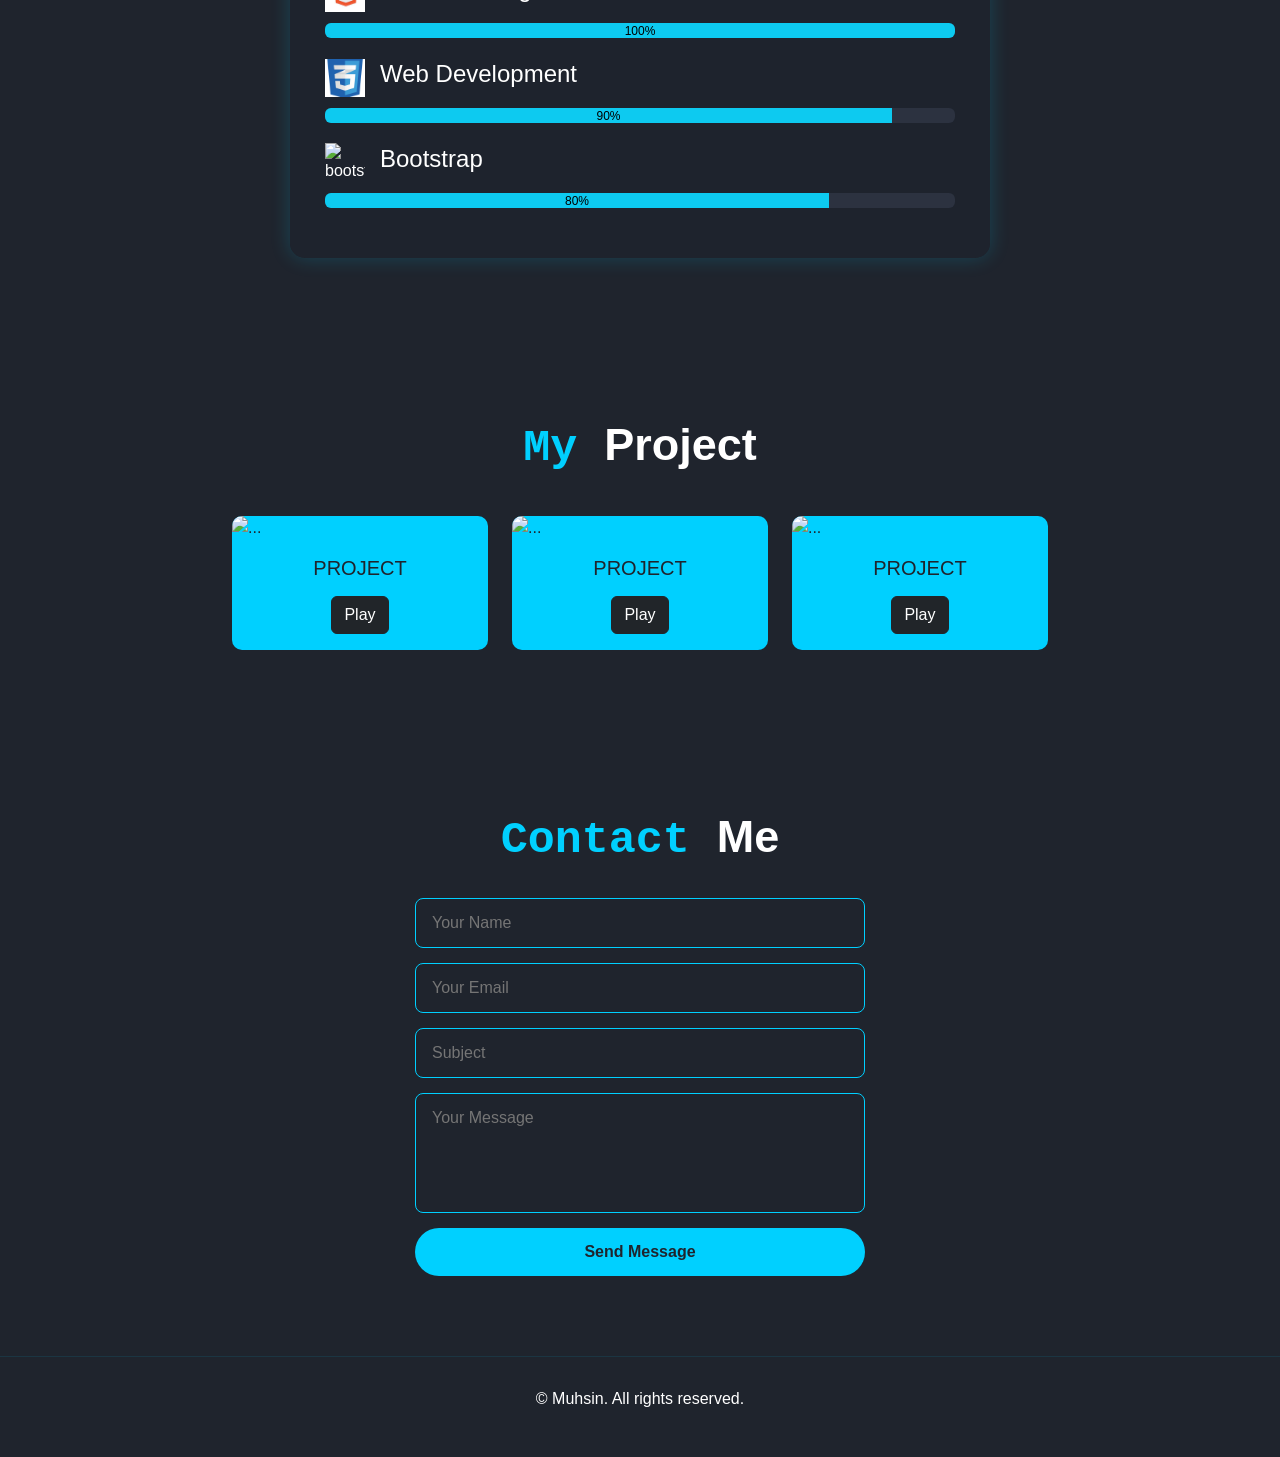
==== commit 785e262c: "Rename p.html to index.html" ====
--- a/index.html
+++ b/index.html
@@ -1,273 +1,273 @@
-<!DOCTYPE html>
-<html lang="en">
-
-<head>
-    <meta charset="UTF-8">
-    <meta name="viewport" content="width=device-width, initial-scale=1.0">
-    <title>Portfolio</title>
-    <link href="https://cdn.jsdelivr.net/npm/bootstrap@5.3.8/dist/css/bootstrap.min.css" rel="stylesheet"
-        integrity="sha384-sRIl4kxILFvY47J16cr9ZwB07vP4J8+LH7qKQnuqkuIAvNWLzeN8tE5YBujZqJLB" crossorigin="anonymous">
-    <link rel="stylesheet" href="p.css">
-</head>
-
-<body>
-
-    <!-- Cyber Background Canvas -->
-    <canvas id="plexusCanvas"></canvas>
-
-    <!-- Mobile Menu Button -->
-    <button type="button" class="menubar" data-bs-toggle="modal" data-bs-target="#exampleModal">
-        <img src="clipart773806.png" width="40" height="40px" alt="menu">
-    </button>
-
-    <!-- Mobile Menu Modal -->
-    <div class="modal fade" id="exampleModal" tabindex="-1" aria-labelledby="exampleModalLabel" aria-hidden="true">
-        <div class="modal-dialog">
-            <div class="modal-content">
-                <div class="modal-header">
-                    <button type="button" class="btn-close" data-bs-dismiss="modal" aria-label="Close"></button>
-                </div>
-                <div class="modal-body" style="height: 350px;">
-                    <a href="#home">Home</a>
-                    <a href="#About">About</a>
-                    <a href="#Skills">Skills</a>
-                    <a href="#Projects">Projects</a>
-                    <a href="#contact">Contact</a>
-                </div>
-            </div>
-        </div>
-    </div>
-
-    <!-- Desktop Navbar -->
-    <nav>
-        <div class="nav_brand">
-            <img src="pngfind.com-portfolio-png-6509774.png" alt="logo">
-        </div>
-        <div class="nav_link">
-            <a href="#home"><samp>Home</samp></a>
-            <a href="#About">About</a>
-            <a href="#Skills">Skills</a>
-            <a href="#Projects">Projects</a>
-            <a href="#contact">Contact</a>
-        </div>
-    </nav>
-
-    <!-- Home Section -->
-    <section class="home_section" id="home">
-        <div class="home_inner">
-            <div class="col-lg-8">
-                <div class="Hi">
-                    <h4>Hi</h4>
-                </div>
-                <div class="Title">
-                    <h1 class="h1">I'm Muhsin</h1>
-                </div>
-                <div class="cretive_developer">
-                    <p>CREATIVE <samp>DEVELOPER</samp></p>
-                </div>
-                <div class="home_buttons">
-                    <a href="#Projects" class="btn btn-outline-info">View My Work</a>
-                    <a href="#contact" class="btn btn-outline-info">Contact Me</a>
-                </div>
-            </div>
-
-            <div class="col-lg-4">
-                <div class="photo">
-                    <img src="photo_2026-08-11_11-50-08-removebg-preview.png" img">
-                </div>
-            </div>
-        </div>
-    </section>
-
-    <!-- About Section -->
-    <section class="About_section" id="About">
-        <img src="photo_2026-09-25_22-56-24-removebg-preview(1).png" alt="about">
-        <div class="about_inner">
-            <div class="about_heading">
-                <h2><samp>About</samp> Me</h2>
-                <p>I have learned HTML, CSS, and Bootstrap as part of my web development training. I have developed a
-                    good understanding of creating structured web pages using HTML, styling websites using CSS, and
-                    building
-                    responsive and user-friendly layouts using Bootstrap. I am interested in improving my web
-                    development skills and creating modern, responsive websites.</p>
-            </div>
-        </div>
-    </section>
-
-    <!-- Skills Section -->
-    <section class="Skills_section" id="Skills">
-        <div class="skills_title">
-            <h2><samp><b>My </b></samp><b>Skills</b></h2>
-        </div>
-
-        <div class="skills_box">
-            <div class="html_image">
-                <img src="[data-uri]"
-                    alt="html">
-                <h4>Web Branding</h4>
-            </div>
-            <div class="progress">
-                <div class="progress-bar text-bg-info" style="width: 100%">100%</div>
-            </div>
-
-            <div class="css_image">
-                <img src="[data-uri]"
-                    alt="css">
-                <h4>Web Development</h4>
-            </div>
-            <div class="progress">
-                <div class="progress-bar text-bg-info" style="width: 90%">90%</div>
-            </div>
-
-            <div class="bootstrap_image">
-                <img src="https://encrypted-tbn0.gstatic.com/images?q=tbn:ANd9GcQUWeTuwY5F-3SnX0qXSu_aid7igrqhfNunXUr9fjFSVg&s=10"
-                    alt="bootstrap">
-                <h4>Bootstrap</h4>
-            </div>
-            <div class="progress">
-                <div class="progress-bar text-bg-info" style="width: 80%">80%</div>
-            </div>
-        </div>
-    </section>
-
-    <!-- Projects Section -->
-    <section class="Project_section" id="Projects">
-        <div class="project_title">
-            <h2><samp>My </samp>Project</h2>
-        </div>
-        <div class="project_cards">
-            <div class="row row-cols-1 row-cols-md-3 g-4">
-                <div class="col d-flex justify-content-center">
-                    <div class="card" style="width: 16rem;">
-                        <img src="https://img.magnific.com/free-vector/abstract-grunge-style-coming-soon-with-black-splatter_1017-26690.jpg"
-                            class="card-img-top" alt="...">
-                        <div class="card-body text-center">
-                            <h5 class="card-title">PROJECT</h5>
-                            <a href="#" class="btn btn-dark mt-2">Play</a>
-                        </div>
-                    </div>
-                </div>
-                <div class="col d-flex justify-content-center">
-                    <div class="card" style="width: 16rem;">
-                        <img src="https://img.magnific.com/free-vector/abstract-grunge-style-coming-soon-with-black-splatter_1017-26690.jpg"
-                            class="card-img-top" alt="...">
-                        <div class="card-body text-center">
-                            <h5 class="card-title">PROJECT</h5>
-                            <a href="#" class="btn btn-dark mt-2">Play</a>
-                        </div>
-                    </div>
-                </div>
-                <div class="col d-flex justify-content-center">
-                    <div class="card" style="width: 16rem;">
-                        <img src="https://img.magnific.com/free-vector/abstract-grunge-style-coming-soon-with-black-splatter_1017-26690.jpg"
-                            class="card-img-top" alt="...">
-                        <div class="card-body text-center">
-                            <h5 class="card-title">PROJECT</h5>
-                            <a href="#" class="btn btn-dark mt-2">Play</a>
-                        </div>
-                    </div>
-                </div>
-            </div>
-        </div>
-    </section>
-
-    <!-- Contact Section -->
-    <section class="Contact_section" id="contact">
-        <div class="Contact_heading">
-            <h2><samp><b>Contact</b> </samp><b>Me</b></h2>
-            <form class="contact_form_box">
-                <input type="text" placeholder="Your Name" required>
-                <input type="email" placeholder="Your Email" required>
-                <input type="text" placeholder="Subject" required>
-                <textarea placeholder="Your Message" required></textarea>
-                <button type="submit">Send Message</button>
-            </form>
-        </div>
-    </section>
-
-    <!-- Footer -->
-    <section class="footer">
-        <p>© Muhsin. All rights reserved.</p>
-    </section>
-
-    <!-- Bootstrap Bundle JS -->
-    <script src="https://cdn.jsdelivr.net/npm/bootstrap@5.3.8/dist/js/bootstrap.bundle.min.js"
-        integrity="sha384-FKyoEForCGlyvwx9Hj09JcYn3nv7wiPVlz7YYwJrWVcXK/BmnVDxM+D2scQbITxI"
-        crossorigin="anonymous"></script>
-
-    <!-- Canvas Animation Script -->
-    <script>
-        const canvas = document.getElementById('plexusCanvas');
-        const ctx = canvas.getContext('2d');
-
-        function resizeCanvas() {
-            canvas.width = window.innerWidth;
-            canvas.height = window.innerHeight;
-        }
-        resizeCanvas();
-        window.addEventListener('resize', resizeCanvas);
-
-        const particles = [];
-        const particleCount = 80;
-
-        class Particle {
-            constructor() {
-                this.x = Math.random() * canvas.width;
-                this.y = Math.random() * canvas.height;
-                this.vx = (Math.random() - 0.5) * 0.8;
-                this.vy = (Math.random() - 0.5) * 0.8;
-                this.radius = 2;
-            }
-
-            draw() {
-                ctx.beginPath();
-                ctx.arc(this.x, this.y, this.radius, 0, Math.PI * 2);
-                ctx.fillStyle = '#00d0ff';
-                ctx.fill();
-            }
-
-            update() {
-                this.x += this.vx;
-                this.y += this.vy;
-
-                if (this.x < 0 || this.x > canvas.width) this.vx = -this.vx;
-                if (this.y < 0 || this.y > canvas.height) this.vy = -this.vy;
-            }
-        }
-
-        for (let i = 0; i < particleCount; i++) {
-            particles.push(new Particle());
-        }
-
-        function animate() {
-            ctx.clearRect(0, 0, canvas.width, canvas.height);
-
-            particles.forEach(p => {
-                p.update();
-                p.draw();
-            });
-
-            for (let i = 0; i < particles.length; i++) {
-                for (let j = i + 1; j < particles.length; j++) {
-                    const dx = particles[i].x - particles[j].x;
-                    const dy = particles[i].y - particles[j].y;
-                    const distance = Math.sqrt(dx * dx + dy * dy);
-
-                    if (distance < 120) {
-                        ctx.beginPath();
-                        ctx.moveTo(particles[i].x, particles[i].y);
-                        ctx.lineTo(particles[j].x, particles[j].y);
-                        ctx.strokeStyle = `rgba(0, 208, 255, ${1 - distance / 120})`;
-                        ctx.lineWidth = 0.5;
-                        ctx.stroke();
-                    }
-                }
-            }
-            requestAnimationFrame(animate);
-        }
-
-        animate();
-    </script>
-</body>
-
-</html>
+<!DOCTYPE html>
+<html lang="en">
+
+<head>
+    <meta charset="UTF-8">
+    <meta name="viewport" content="width=device-width, initial-scale=1.0">
+    <title>Portfolio</title>
+    <link href="https://cdn.jsdelivr.net/npm/bootstrap@5.3.8/dist/css/bootstrap.min.css" rel="stylesheet"
+        integrity="sha384-sRIl4kxILFvY47J16cr9ZwB07vP4J8+LH7qKQnuqkuIAvNWLzeN8tE5YBujZqJLB" crossorigin="anonymous">
+    <link rel="stylesheet" href="p.css">
+</head>
+
+<body>
+
+    <!-- Cyber Background Canvas -->
+    <canvas id="plexusCanvas"></canvas>
+
+    <!-- Mobile Menu Button -->
+    <button type="button" class="menubar" data-bs-toggle="modal" data-bs-target="#exampleModal">
+        <img src="clipart773806.png" width="40" height="40px" alt="menu">
+    </button>
+
+    <!-- Mobile Menu Modal -->
+    <div class="modal fade" id="exampleModal" tabindex="-1" aria-labelledby="exampleModalLabel" aria-hidden="true">
+        <div class="modal-dialog">
+            <div class="modal-content">
+                <div class="modal-header">
+                    <button type="button" class="btn-close" data-bs-dismiss="modal" aria-label="Close"></button>
+                </div>
+                <div class="modal-body" style="height: 350px;">
+                    <a href="#home">Home</a>
+                    <a href="#About">About</a>
+                    <a href="#Skills">Skills</a>
+                    <a href="#Projects">Projects</a>
+                    <a href="#contact">Contact</a>
+                </div>
+            </div>
+        </div>
+    </div>
+
+    <!-- Desktop Navbar -->
+    <nav>
+        <div class="nav_brand">
+            <img src="pngfind.com-portfolio-png-6509774.png" alt="logo">
+        </div>
+        <div class="nav_link">
+            <a href="#home"><samp>Home</samp></a>
+            <a href="#About">About</a>
+            <a href="#Skills">Skills</a>
+            <a href="#Projects">Projects</a>
+            <a href="#contact">Contact</a>
+        </div>
+    </nav>
+
+    <!-- Home Section -->
+    <section class="home_section" id="home">
+        <div class="home_inner">
+            <div class="col-lg-8">
+                <div class="Hi">
+                    <h4>Hi</h4>
+                </div>
+                <div class="Title">
+                    <h1 class="h1">I'm Muhsin</h1>
+                </div>
+                <div class="cretive_developer">
+                    <p>CREATIVE <samp>DEVELOPER</samp></p>
+                </div>
+                <div class="home_buttons">
+                    <a href="#Projects" class="btn btn-outline-info">View My Work</a>
+                    <a href="#contact" class="btn btn-outline-info">Contact Me</a>
+                </div>
+            </div>
+
+            <div class="col-lg-4">
+                <div class="photo">
+                    <img src="photo_2026-08-11_11-50-08-removebg-preview.png" img">
+                </div>
+            </div>
+        </div>
+    </section>
+
+    <!-- About Section -->
+    <section class="About_section" id="About">
+        <img src="photo_2026-09-25_22-56-24-removebg-preview(1).png" alt="about">
+        <div class="about_inner">
+            <div class="about_heading">
+                <h2><samp>About</samp> Me</h2>
+                <p>I have learned HTML, CSS, and Bootstrap as part of my web development training. I have developed a
+                    good understanding of creating structured web pages using HTML, styling websites using CSS, and
+                    building
+                    responsive and user-friendly layouts using Bootstrap. I am interested in improving my web
+                    development skills and creating modern, responsive websites.</p>
+            </div>
+        </div>
+    </section>
+
+    <!-- Skills Section -->
+    <section class="Skills_section" id="Skills">
+        <div class="skills_title">
+            <h2><samp><b>My </b></samp><b>Skills</b></h2>
+        </div>
+
+        <div class="skills_box">
+            <div class="html_image">
+                <img src="[data-uri]"
+                    alt="html">
+                <h4>Web Branding</h4>
+            </div>
+            <div class="progress">
+                <div class="progress-bar text-bg-info" style="width: 100%">100%</div>
+            </div>
+
+            <div class="css_image">
+                <img src="[data-uri]"
+                    alt="css">
+                <h4>Web Development</h4>
+            </div>
+            <div class="progress">
+                <div class="progress-bar text-bg-info" style="width: 90%">90%</div>
+            </div>
+
+            <div class="bootstrap_image">
+                <img src="https://encrypted-tbn0.gstatic.com/images?q=tbn:ANd9GcQUWeTuwY5F-3SnX0qXSu_aid7igrqhfNunXUr9fjFSVg&s=10"
+                    alt="bootstrap">
+                <h4>Bootstrap</h4>
+            </div>
+            <div class="progress">
+                <div class="progress-bar text-bg-info" style="width: 80%">80%</div>
+            </div>
+        </div>
+    </section>
+
+    <!-- Projects Section -->
+    <section class="Project_section" id="Projects">
+        <div class="project_title">
+            <h2><samp>My </samp>Project</h2>
+        </div>
+        <div class="project_cards">
+            <div class="row row-cols-1 row-cols-md-3 g-4">
+                <div class="col d-flex justify-content-center">
+                    <div class="card" style="width: 16rem;">
+                        <img src="https://img.magnific.com/free-vector/abstract-grunge-style-coming-soon-with-black-splatter_1017-26690.jpg"
+                            class="card-img-top" alt="...">
+                        <div class="card-body text-center">
+                            <h5 class="card-title">PROJECT</h5>
+                            <a href="#" class="btn btn-dark mt-2">Play</a>
+                        </div>
+                    </div>
+                </div>
+                <div class="col d-flex justify-content-center">
+                    <div class="card" style="width: 16rem;">
+                        <img src="https://img.magnific.com/free-vector/abstract-grunge-style-coming-soon-with-black-splatter_1017-26690.jpg"
+                            class="card-img-top" alt="...">
+                        <div class="card-body text-center">
+                            <h5 class="card-title">PROJECT</h5>
+                            <a href="#" class="btn btn-dark mt-2">Play</a>
+                        </div>
+                    </div>
+                </div>
+                <div class="col d-flex justify-content-center">
+                    <div class="card" style="width: 16rem;">
+                        <img src="https://img.magnific.com/free-vector/abstract-grunge-style-coming-soon-with-black-splatter_1017-26690.jpg"
+                            class="card-img-top" alt="...">
+                        <div class="card-body text-center">
+                            <h5 class="card-title">PROJECT</h5>
+                            <a href="#" class="btn btn-dark mt-2">Play</a>
+                        </div>
+                    </div>
+                </div>
+            </div>
+        </div>
+    </section>
+
+    <!-- Contact Section -->
+    <section class="Contact_section" id="contact">
+        <div class="Contact_heading">
+            <h2><samp><b>Contact</b> </samp><b>Me</b></h2>
+            <form class="contact_form_box">
+                <input type="text" placeholder="Your Name" required>
+                <input type="email" placeholder="Your Email" required>
+                <input type="text" placeholder="Subject" required>
+                <textarea placeholder="Your Message" required></textarea>
+                <button type="submit">Send Message</button>
+            </form>
+        </div>
+    </section>
+
+    <!-- Footer -->
+    <section class="footer">
+        <p>© Muhsin. All rights reserved.</p>
+    </section>
+
+    <!-- Bootstrap Bundle JS -->
+    <script src="https://cdn.jsdelivr.net/npm/bootstrap@5.3.8/dist/js/bootstrap.bundle.min.js"
+        integrity="sha384-FKyoEForCGlyvwx9Hj09JcYn3nv7wiPVlz7YYwJrWVcXK/BmnVDxM+D2scQbITxI"
+        crossorigin="anonymous"></script>
+
+    <!-- Canvas Animation Script -->
+    <script>
+        const canvas = document.getElementById('plexusCanvas');
+        const ctx = canvas.getContext('2d');
+
+        function resizeCanvas() {
+            canvas.width = window.innerWidth;
+            canvas.height = window.innerHeight;
+        }
+        resizeCanvas();
+        window.addEventListener('resize', resizeCanvas);
+
+        const particles = [];
+        const particleCount = 80;
+
+        class Particle {
+            constructor() {
+                this.x = Math.random() * canvas.width;
+                this.y = Math.random() * canvas.height;
+                this.vx = (Math.random() - 0.5) * 0.8;
+                this.vy = (Math.random() - 0.5) * 0.8;
+                this.radius = 2;
+            }
+
+            draw() {
+                ctx.beginPath();
+                ctx.arc(this.x, this.y, this.radius, 0, Math.PI * 2);
+                ctx.fillStyle = '#00d0ff';
+                ctx.fill();
+            }
+
+            update() {
+                this.x += this.vx;
+                this.y += this.vy;
+
+                if (this.x < 0 || this.x > canvas.width) this.vx = -this.vx;
+                if (this.y < 0 || this.y > canvas.height) this.vy = -this.vy;
+            }
+        }
+
+        for (let i = 0; i < particleCount; i++) {
+            particles.push(new Particle());
+        }
+
+        function animate() {
+            ctx.clearRect(0, 0, canvas.width, canvas.height);
+
+            particles.forEach(p => {
+                p.update();
+                p.draw();
+            });
+
+            for (let i = 0; i < particles.length; i++) {
+                for (let j = i + 1; j < particles.length; j++) {
+                    const dx = particles[i].x - particles[j].x;
+                    const dy = particles[i].y - particles[j].y;
+                    const distance = Math.sqrt(dx * dx + dy * dy);
+
+                    if (distance < 120) {
+                        ctx.beginPath();
+                        ctx.moveTo(particles[i].x, particles[i].y);
+                        ctx.lineTo(particles[j].x, particles[j].y);
+                        ctx.strokeStyle = `rgba(0, 208, 255, ${1 - distance / 120})`;
+                        ctx.lineWidth = 0.5;
+                        ctx.stroke();
+                    }
+                }
+            }
+            requestAnimationFrame(animate);
+        }
+
+        animate();
+    </script>
+</body>
+
+</html>
